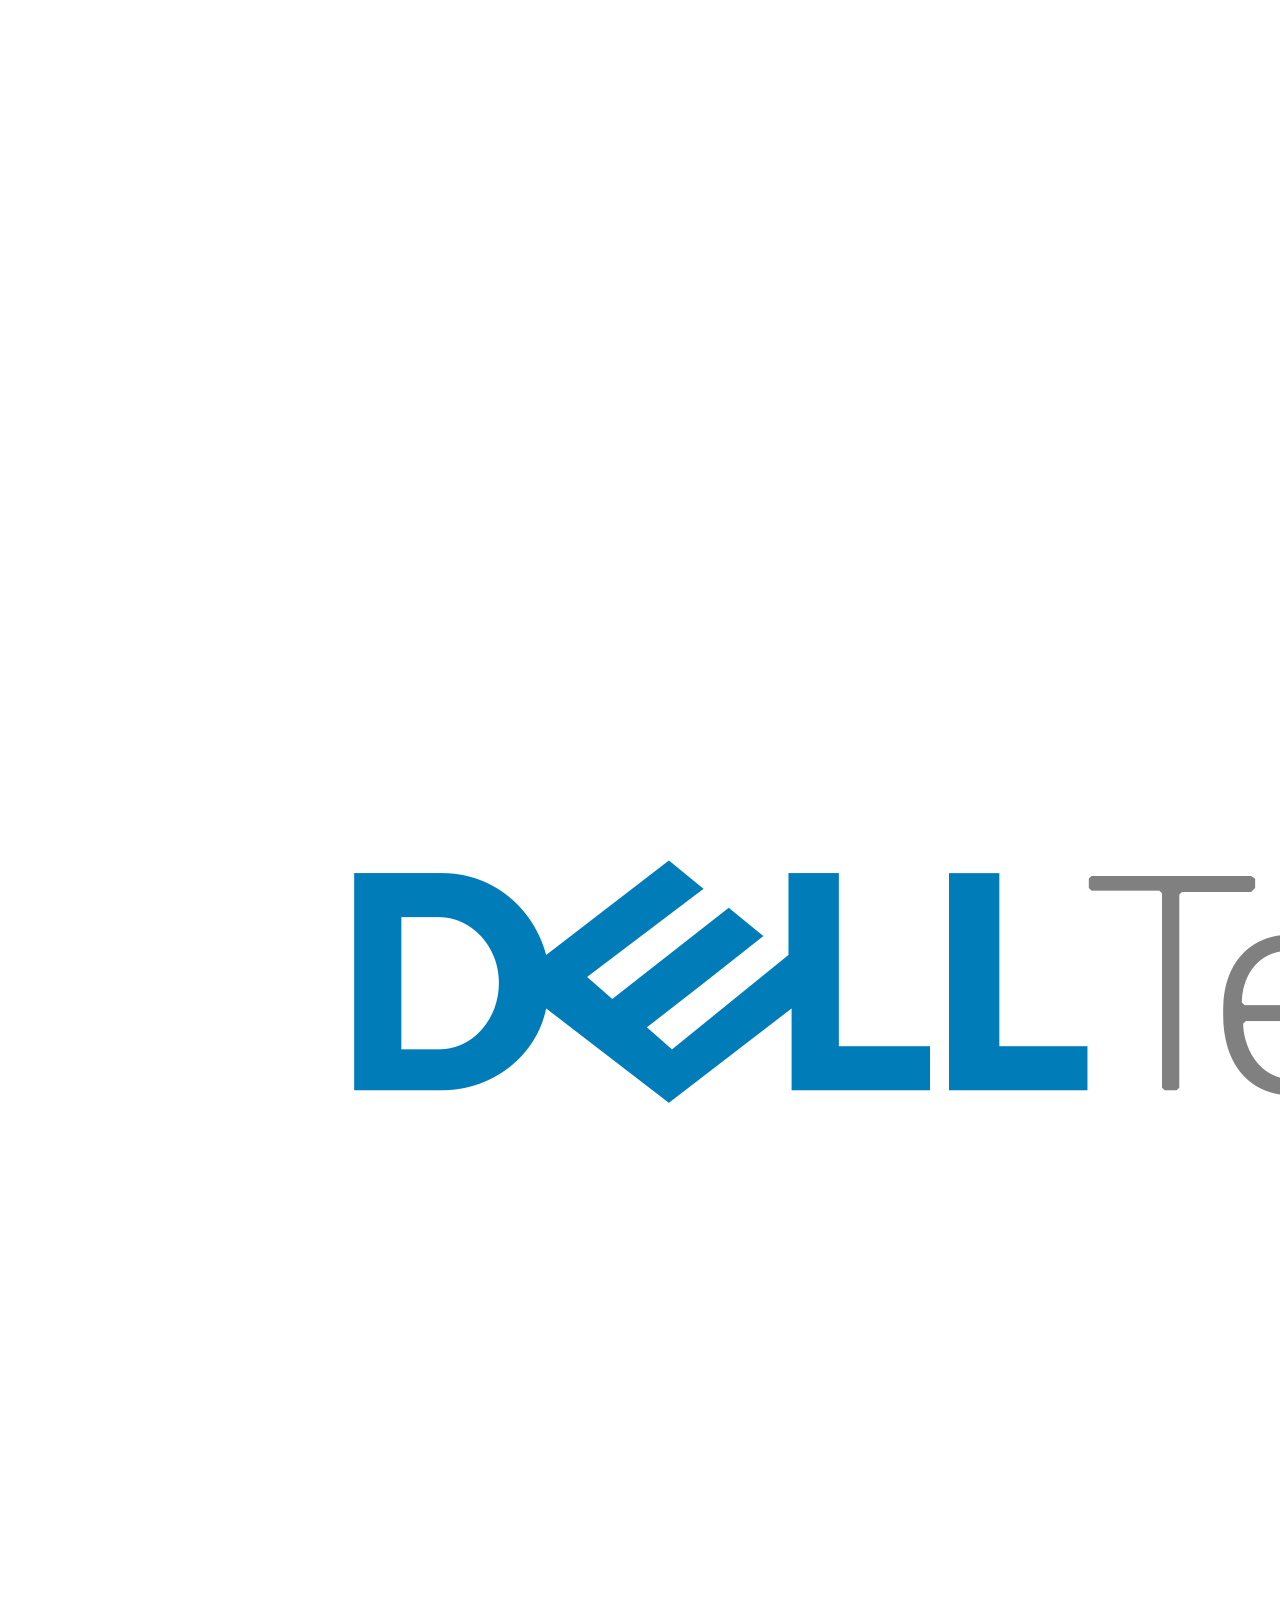
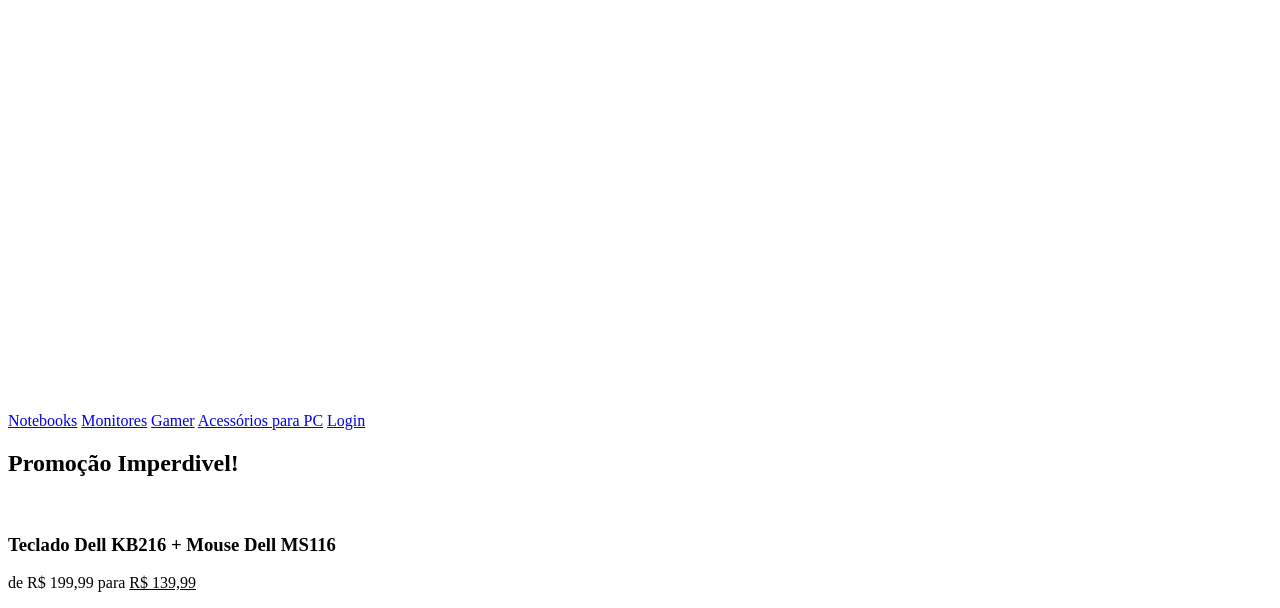
==== acessorios.html @ 4a7c5086 "updatekaua" ====
<!DOCTYPE html>
<html lang="pt-br">
<head>
    <meta charset="UTF-8">
    <meta name="viewport" content="width=device-width, initial-scale=1.0">
    <title>Acessórios para PC | Dell technologies</title>
    
</head>
<body>


    <header>
        
        <nav class="nave">
            
            <a href="./index.html"><img src="./imagens/Dell_Technologies-Logo.wine.png" alt="logodel" id="logo"></a>
            <div id="dive">
        <a href="./notebooks.html" class="navega">Notebooks</a>
        <a href="./monitores.html" class="navega">Monitores</a>
        <a href="./gamer" class="navega">Gamer</a>
        <a href="./acessorios.html" class="navega">Acessórios para PC</a>
        <a href="./login.html" class="navega">Login</a>
    </div>
        </nav>
    </header>






    <section>
        <h2>Promoção Imperdivel!</h2>
    <article>
  <img src="" alt=""> <img src="" alt="">
<h3>Teclado Dell KB216 + Mouse Dell MS116</h3>
<p> de R$ 199,99 para <u>R$ 139,99</u></p>



    </section>

</body>
</html>
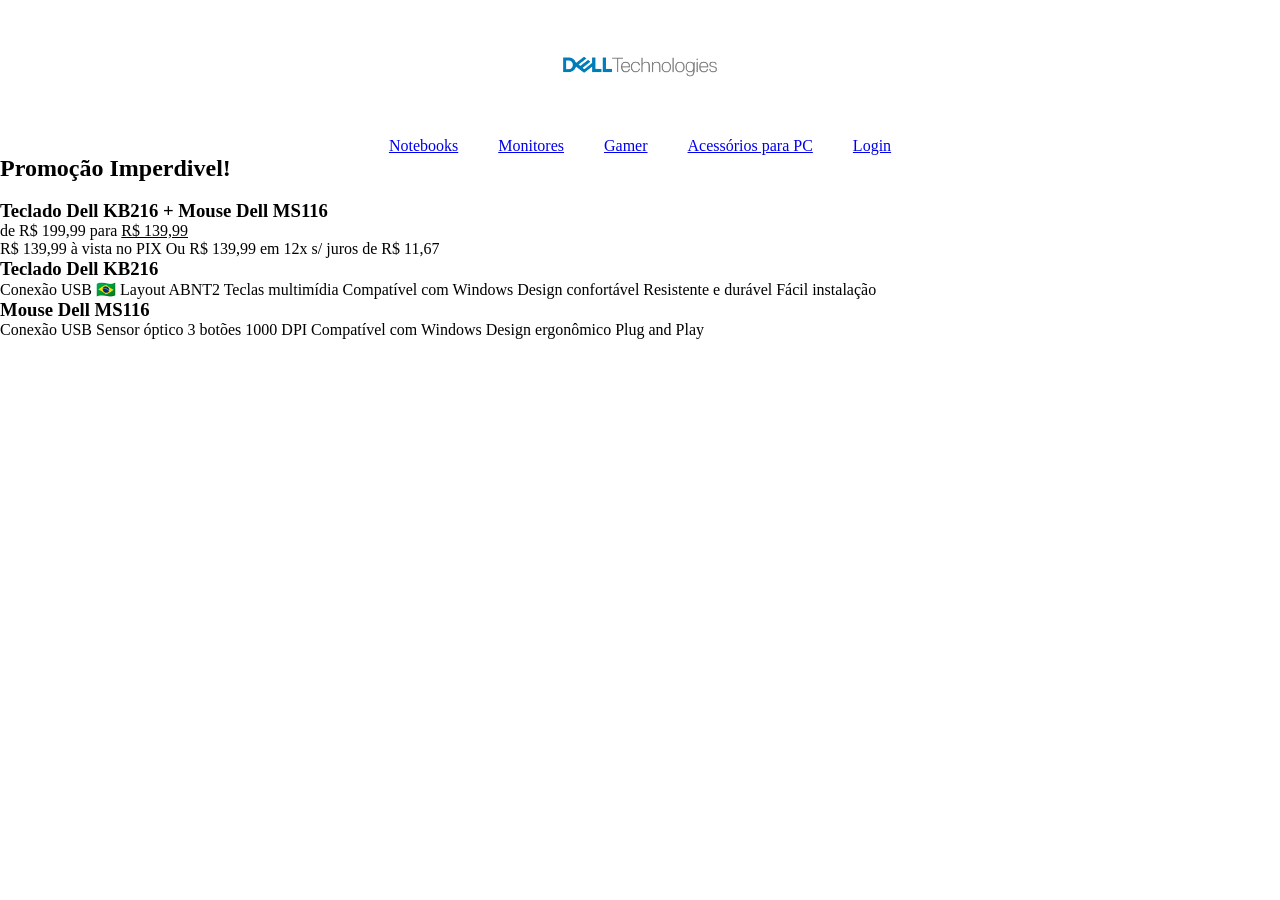
==== commit dffa5ad1: "Update 4" ====
--- a/acessorios.html
+++ b/acessorios.html
@@ -4,7 +4,7 @@
     <meta charset="UTF-8">
     <meta name="viewport" content="width=device-width, initial-scale=1.0">
     <title>Acessórios para PC | Dell technologies</title>
-    
+    <link rel="stylesheet" href="./acessorios.css">
 </head>
 <body>
 
@@ -36,7 +36,26 @@
 <h3>Teclado Dell KB216 + Mouse Dell MS116</h3>
 <p> de R$ 199,99 para <u>R$ 139,99</u></p>
 
+<p>R$ 139,99 à vista no PIX
+Ou R$ 139,99 em 12x s/ juros de R$ 11,67</p>
 
+
+<h3> Teclado Dell KB216 </h3>
+    <p> Conexão USB
+    🇧🇷 Layout ABNT2
+     Teclas multimídia
+     Compatível com Windows
+     Design confortável
+     Resistente e durável
+     Fácil instalação</p>
+     <h3>Mouse Dell MS116 </h3>
+    <p> Conexão USB
+     Sensor óptico
+     3 botões
+     1000 DPI
+     Compatível com Windows
+     Design ergonômico
+     Plug and Play</p>
 
     </section>
 
--- a/acessorios.css
+++ b/acessorios.css
@@ -0,0 +1,19 @@
+*{
+    margin: 0%;
+    padding: 0%;
+    box-sizing: border-box; 
+ }
+ #logo{
+     width: 200px;
+ }
+ .nave{
+     display: flex;
+     flex-direction: column;
+     align-items: center;
+     z-index: ;
+     
+ }
+ #dive{
+    display: flex;
+     gap: 40px;
+ }
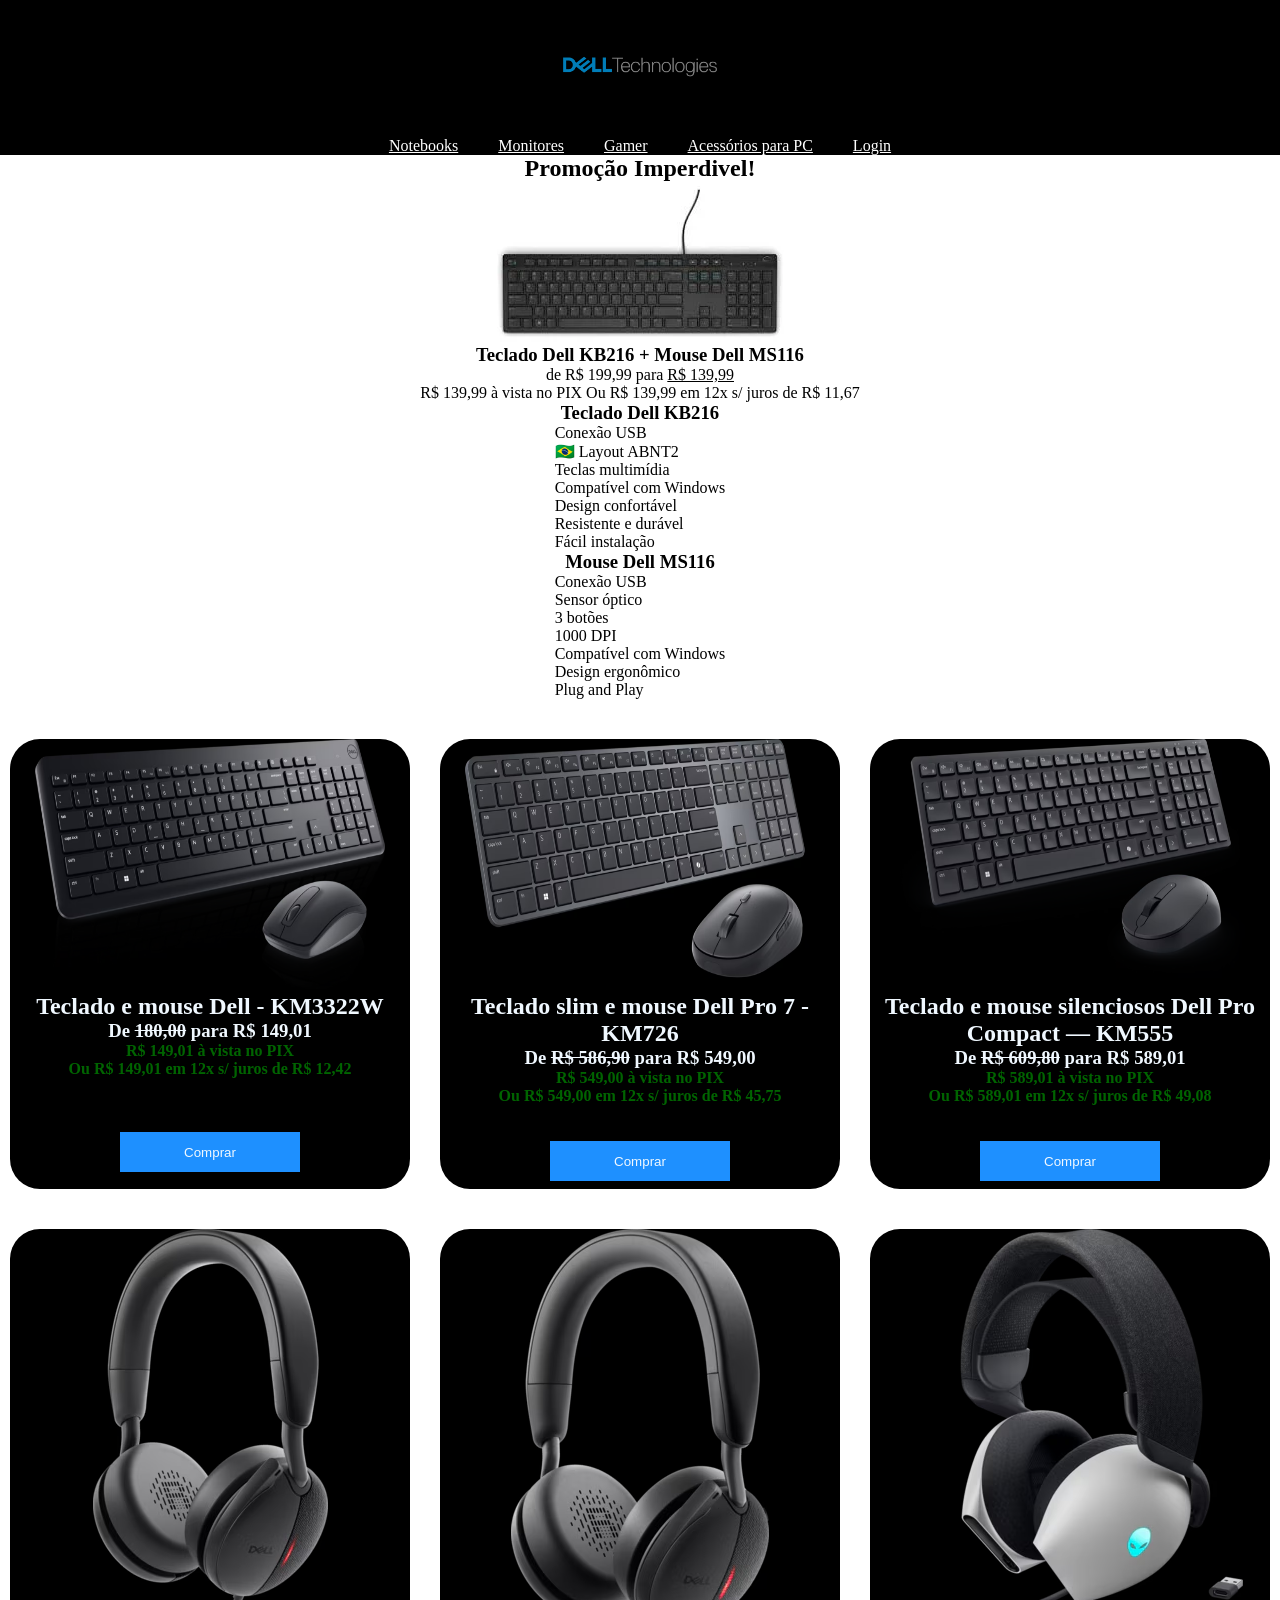
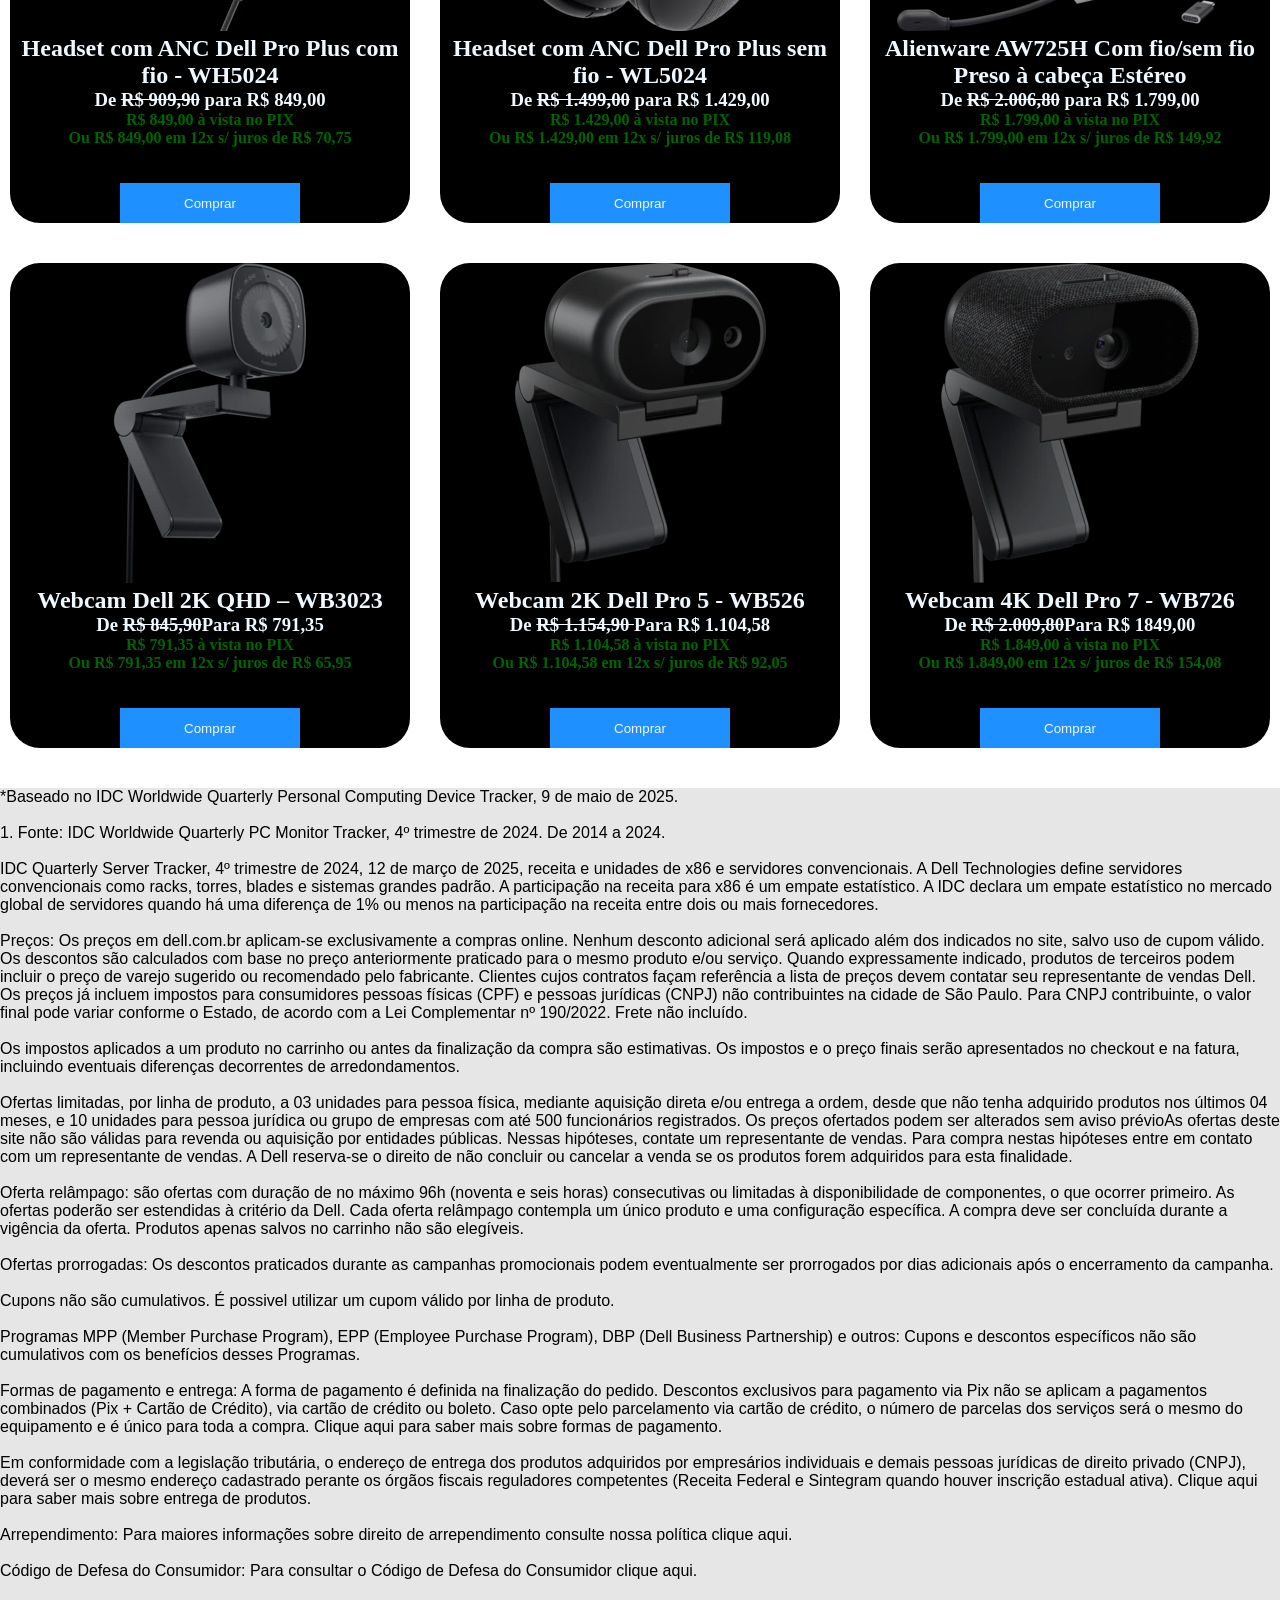
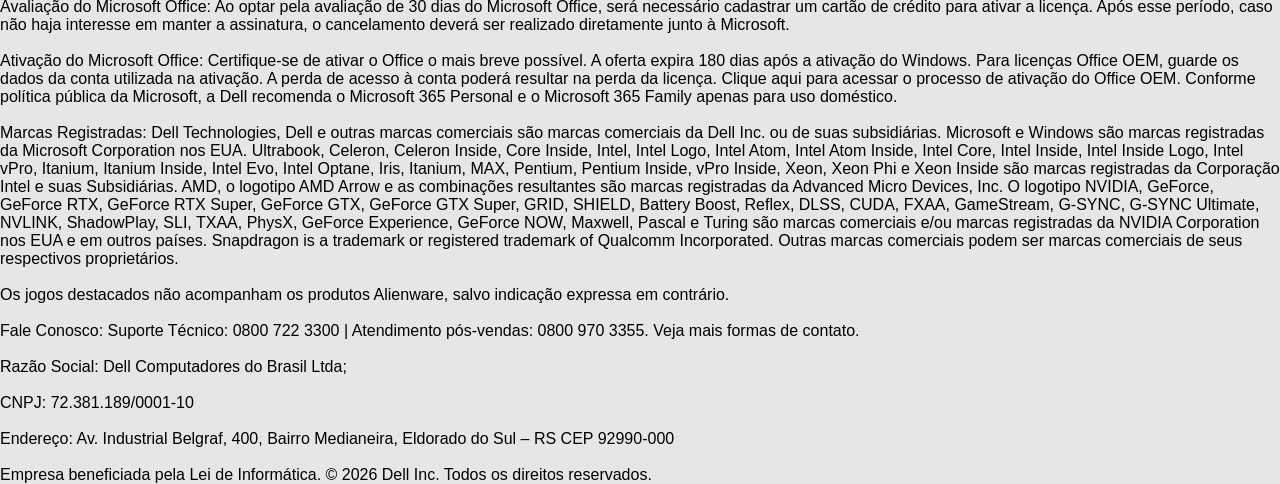
==== commit b8699a7e: "uptdate" ====
--- a/acessorios.html
+++ b/acessorios.html
@@ -17,7 +17,7 @@
             <div id="dive">
         <a href="./notebooks.html" class="navega">Notebooks</a>
         <a href="./monitores.html" class="navega">Monitores</a>
-        <a href="./gamer" class="navega">Gamer</a>
+        <a href="./gamer.html" class="navega">Gamer</a>
         <a href="./acessorios.html" class="navega">Acessórios para PC</a>
         <a href="./login.html" class="navega">Login</a>
     </div>
@@ -30,9 +30,10 @@
 
 
     <section>
+        
+    <article class=" promo">
         <h2>Promoção Imperdivel!</h2>
-    <article>
-  <img src="" alt=""> <img src="" alt="">
+        <img src="./img/Teclado promoção frente" alt="">
 <h3>Teclado Dell KB216 + Mouse Dell MS116</h3>
 <p> de R$ 199,99 para <u>R$ 139,99</u></p>
 
@@ -41,23 +42,213 @@
 
 
 <h3> Teclado Dell KB216 </h3>
-    <p> Conexão USB
-    🇧🇷 Layout ABNT2
-     Teclas multimídia
-     Compatível com Windows
-     Design confortável
-     Resistente e durável
+    <p> Conexão USB <br>
+    🇧🇷 Layout ABNT2 <br>
+     Teclas multimídia <br>
+     Compatível com Windows <br>
+     Design confortável <br>
+     Resistente e durável <br>
      Fácil instalação</p>
      <h3>Mouse Dell MS116 </h3>
-    <p> Conexão USB
-     Sensor óptico
-     3 botões
-     1000 DPI
-     Compatível com Windows
-     Design ergonômico
+    <p> Conexão USB <br>
+     Sensor óptico <br>
+     3 botões <br>
+     1000 DPI <br>
+     Compatível com Windows <br>
+     Design ergonômico <br>
      Plug and Play</p>
-
+     </article>
+</section>
+
+<section class="produtos">
+
+
+    <article class="caixaproduto"> 
+    
+    <img src="./img/teclado 1.avif " class="imgteclado">
+    <h2>Teclado e mouse Dell - KM3322W</h2>
+    <h3>De <del>180,00</del> para R$ 149,01</h3>
+    <h4>R$ 149,01 à vista no PIX <br>
+    Ou R$ 149,01 em 12x s/ juros de R$ 12,42</h4> 
+    <p></p>
+    <br>
+    <br>
+    <br>
+    <button>Comprar</button>
+    <br>
+</article>
+    <article class="caixaproduto"> 
+    
+    <img src="./img/teclado 2.avif " class="imgteclado">
+    <h2>Teclado slim e mouse Dell Pro 7 - KM726</h2>
+    <h3>De <del>R$ 586,90</del> para R$ 549,00</h3>
+    <h4>R$ 549,00 à vista no PIX <br>
+        Ou R$ 549,00 em 12x s/ juros de R$ 45,75</h4> 
+    <p></p>
+    <br>
+    <br>
+    <button>Comprar</button>
+    <br>
+</article>
+    <article class="caixaproduto"> 
+    
+    <img src="./img/teclado 3.avif " class="imgteclado">
+    <h2>Teclado e mouse silenciosos Dell Pro Compact — KM555</h2>
+    <h3>De <del>R$ 609,80</del> para R$ 589,01</h3>
+    <h4>R$ 589,01 à vista no PIX <br>
+        Ou R$ 589,01 em 12x s/ juros de R$ 49,08</h4> 
+    <p></p>
+    <br>
+    <br>
+    <button>Comprar</button>
+    <br>
+</article>
     </section>
 
+    <section class="produtos">
+
+        <article class="caixaproduto"> 
+        
+        <img src="./img/fone 1.avif ">
+        <h2>Headset com ANC Dell Pro Plus com fio - WH5024</h2>
+        <h3>De <del>R$ 909,90</del> para R$ 849,00</h3>
+        <h4>R$ 849,00 à vista no PIX <br>
+            Ou R$ 849,00 em 12x s/ juros de R$ 70,75</h4> 
+        <p></p>
+        <br>
+        <br>
+        <button>Comprar</button>
+        <br>
+        </article>
+        <article class="caixaproduto"> 
+        
+        <img src="./img/fone 2.avif ">
+        <h2>Headset com ANC Dell Pro Plus sem fio - WL5024
+        </h2>
+        <h3>De <del> R$ 1.499,00</del> para R$ 1.429,00</h3>
+        <h4>R$ 1.429,00 à vista no PIX <br>
+            Ou R$ 1.429,00 em 12x s/ juros de R$ 119,08</h4> 
+        <p></p>
+        <br>
+        <br>
+        <button>Comprar</button>
+        <br>
+    </article>
+        <article class="caixaproduto"> 
+        
+        <img src="./img/fone 3.avif ">
+        <h2>Alienware AW725H Com fio/sem fio Preso à cabeça Estéreo</h2>
+        <h3>De <del>R$ 2.006,80</del> para R$ 1.799,00</h3>
+        <h4>R$ 1.799,00 à vista no PIX <br>
+         Ou R$ 1.799,00 em 12x s/ juros de R$ 149,92</h4> 
+        <p></p>
+        <br>
+        <br>
+        <button>Comprar</button>
+        <br>
+    </article>
+        </section>
+
+
+        <section class="produtos">
+
+
+        <article class="caixaproduto">
+        <img src="./img/webcam 1.webp" alt="">
+        <h2>Webcam Dell 2K QHD – WB3023</h2>
+        
+        <h3>De <del>R$ 845,90</del>Para R$ 791,35</h3>
+        
+        <h4>R$ 791,35 à vista no PIX <br>
+        Ou R$ 791,35 em 12x s/ juros de R$ 65,95 </h4>
+        
+        <p> </p>
+        <br>
+        <br>
+        <button>Comprar</button>
+        <br>
+        </article >
+        
+        <article class="caixaproduto"> 
+        <img src="./img/webcam 2.webp" alt="">
+        <h2> Webcam 2K Dell Pro 5 - WB526 </h2> 
+        
+        <h3> De <del> R$ 1.154,90 </del> Para R$ 1.104,58 </h3>
+        
+        <h4>R$ 1.104,58 à vista no PIX <br>
+        Ou R$ 1.104,58 em 12x s/ juros de R$ 92,05</h4>
+        
+        <p> </p>
+        <br>
+        <br>
+        <button>Comprar</button>
+        <br>
+        </article>
+        
+        
+        <article class="caixaproduto">
+        <img src="./img/webcam 3.webp" alt="">
+        <h2>Webcam 4K Dell Pro 7 - WB726 </h2>
+        
+        <h3>De <del>R$ 2.009,80</del>Para R$ 1849,00 </h3>
+        
+        <h4>R$ 1.849,00 à vista no PIX <br>
+        Ou R$ 1.849,00 em 12x s/ juros de R$ 154,08</h4>
+        <p></p>
+        <br>
+        <br>
+        <button>Comprar</button>
+        <br>
+        
+        </section>
+
+
+    </section>
+    <footer class="rodape">
+        <p>*Baseado no IDC Worldwide Quarterly Personal Computing Device Tracker, 9 de maio de 2025.<br>
+            <br>
+            1. Fonte: IDC Worldwide Quarterly PC Monitor Tracker, 4º trimestre de 2024. De 2014 a 2024.<br>
+            <br>
+            IDC Quarterly Server Tracker, 4º trimestre de 2024, 12 de março de 2025, receita e unidades de x86 e servidores convencionais. A Dell Technologies define servidores convencionais como racks, torres, blades e sistemas grandes padrão. A participação na receita para x86 é um empate estatístico. A IDC declara um empate estatístico no mercado global de servidores quando há uma diferença de 1% ou menos na participação na receita entre dois ou mais fornecedores.<br>
+            <br>
+            Preços: Os preços em dell.com.br aplicam-se exclusivamente a compras online. Nenhum desconto adicional será aplicado além dos indicados no site, salvo uso de cupom válido. Os descontos são calculados com base no preço anteriormente praticado para o mesmo produto e/ou serviço. Quando expressamente indicado, produtos de terceiros podem incluir o preço de varejo sugerido ou recomendado pelo fabricante. Clientes cujos contratos façam referência a lista de preços devem contatar seu representante de vendas Dell. Os preços já incluem impostos para consumidores pessoas físicas (CPF) e pessoas jurídicas (CNPJ) não contribuintes na cidade de São Paulo. Para CNPJ contribuinte, o valor final pode variar conforme o Estado, de acordo com a Lei Complementar nº 190/2022. Frete não incluído.<br>
+            <br>
+            Os impostos aplicados a um produto no carrinho ou antes da finalização da compra são estimativas. Os impostos e o preço finais serão apresentados no checkout e na fatura, incluindo eventuais diferenças decorrentes de arredondamentos.<br>
+            <br>
+            Ofertas limitadas, por linha de produto, a 03 unidades para pessoa física, mediante aquisição direta e/ou entrega a ordem, desde que não tenha adquirido produtos nos últimos 04 meses, e 10 unidades para pessoa jurídica ou grupo de empresas com até 500 funcionários registrados. Os preços ofertados podem ser alterados sem aviso prévioAs ofertas deste site não são válidas para revenda ou aquisição por entidades públicas. Nessas hipóteses, contate um representante de vendas. Para compra nestas hipóteses entre em contato com um representante de vendas. A Dell reserva-se o direito de não concluir ou cancelar a venda se os produtos forem adquiridos para esta finalidade.<br>
+            <br>
+            Oferta relâmpago: são ofertas com duração de no máximo 96h (noventa e seis horas) consecutivas ou limitadas à disponibilidade de componentes, o que ocorrer primeiro. As ofertas poderão ser estendidas à critério da Dell. Cada oferta relâmpago contempla um único produto e uma configuração específica. A compra deve ser concluída durante a vigência da oferta. Produtos apenas salvos no carrinho não são elegíveis.<br>
+            <br>
+            Ofertas prorrogadas: Os descontos praticados durante as campanhas promocionais podem eventualmente ser prorrogados por dias adicionais após o encerramento da campanha.<br>
+            <br>
+            Cupons não são cumulativos. É possivel utilizar um cupom válido por linha de produto.<br>
+            <br>
+            Programas MPP (Member Purchase Program), EPP (Employee Purchase Program), DBP (Dell Business Partnership) e outros: Cupons e descontos específicos não são cumulativos com os benefícios desses Programas.<br>
+            <br>
+            Formas de pagamento e entrega: A forma de pagamento é definida na finalização do pedido. Descontos exclusivos para pagamento via Pix não se aplicam a pagamentos combinados (Pix + Cartão de Crédito), via cartão de crédito ou boleto. Caso opte pelo parcelamento via cartão de crédito, o número de parcelas dos serviços será o mesmo do equipamento e é único para toda a compra. Clique aqui para saber mais sobre formas de pagamento.<br>
+            <br>
+            Em conformidade com a legislação tributária, o endereço de entrega dos produtos adquiridos por empresários individuais e demais pessoas jurídicas de direito privado (CNPJ), deverá ser o mesmo endereço cadastrado perante os órgãos fiscais reguladores competentes (Receita Federal e Sintegram quando houver inscrição estadual ativa). Clique aqui para saber mais sobre entrega de produtos.<br>
+            <br>
+            Arrependimento: Para maiores informações sobre direito de arrependimento consulte nossa política clique aqui.<br>
+            <br>
+            Código de Defesa do Consumidor: Para consultar o Código de Defesa do Consumidor clique aqui.<br>
+            <br>
+            Avaliação do Microsoft Office: Ao optar pela avaliação de 30 dias do Microsoft Office, será necessário cadastrar um cartão de crédito para ativar a licença. Após esse período, caso não haja interesse em manter a assinatura, o cancelamento deverá ser realizado diretamente junto à Microsoft.<br>
+            <br>
+            Ativação do Microsoft Office: Certifique-se de ativar o Office o mais breve possível. A oferta expira 180 dias após a ativação do Windows. Para licenças Office OEM, guarde os dados da conta utilizada na ativação. A perda de acesso à conta poderá resultar na perda da licença. Clique aqui para acessar o processo de ativação do Office OEM. Conforme política pública da Microsoft, a Dell recomenda o Microsoft 365 Personal e o Microsoft 365 Family apenas para uso doméstico.<br>
+            <br>
+            Marcas Registradas: Dell Technologies, Dell e outras marcas comerciais são marcas comerciais da Dell Inc. ou de suas subsidiárias. Microsoft e Windows são marcas registradas da Microsoft Corporation nos EUA. Ultrabook, Celeron, Celeron Inside, Core Inside, Intel, Intel Logo, Intel Atom, Intel Atom Inside, Intel Core, Intel Inside, Intel Inside Logo, Intel vPro, Itanium, Itanium Inside, Intel Evo, Intel Optane, Iris, Itanium, MAX, Pentium, Pentium Inside, vPro Inside, Xeon, Xeon Phi e Xeon Inside são marcas registradas da Corporação Intel e suas Subsidiárias. AMD, o logotipo AMD Arrow e as combinações resultantes são marcas registradas da Advanced Micro Devices, Inc. O logotipo NVIDIA, GeForce, GeForce RTX, GeForce RTX Super, GeForce GTX, GeForce GTX Super, GRID, SHIELD, Battery Boost, Reflex, DLSS, CUDA, FXAA, GameStream, G-SYNC, G-SYNC Ultimate, NVLINK, ShadowPlay, SLI, TXAA, PhysX, GeForce Experience, GeForce NOW, Maxwell, Pascal e Turing são marcas comerciais e/ou marcas registradas da NVIDIA Corporation nos EUA e em outros países. Snapdragon is a trademark or registered trademark of Qualcomm Incorporated. Outras marcas comerciais podem ser marcas comerciais de seus respectivos proprietários.<br>
+            <br>
+            Os jogos destacados não acompanham os produtos Alienware, salvo indicação expressa em contrário.<br> 
+            <br>
+            Fale Conosco: Suporte Técnico: 0800 722 3300 | Atendimento pós-vendas: 0800 970 3355. Veja mais formas de contato.<br>
+            <br>
+            Razão Social: Dell Computadores do Brasil Ltda;<br><br>
+            CNPJ: 72.381.189/0001-10<br><br>
+            Endereço: Av. Industrial Belgraf, 400, Bairro Medianeira, Eldorado do Sul – RS CEP 92990-000<br>
+            <br>
+            Empresa beneficiada pela Lei de Informática.
+            © 2026 Dell Inc. Todos os direitos reservados.</p>
+    </footer>
 </body>
 </html>
--- a/acessorios.css
+++ b/acessorios.css
@@ -10,10 +10,54 @@
      display: flex;
      flex-direction: column;
      align-items: center;
-     z-index: ;
+     background-color: black;
      
  }
  #dive{
     display: flex;
      gap: 40px;
- }+ }
+ a{
+    color: white;
+ }
+ .produtos{
+    display: flex;
+    justify-content: center;
+    align-items: stretch;
+    gap: 30px;
+    margin: 40px auto;
+    
+ }
+ .caixaproduto{
+    width: 350px;
+    min-height: 450px;
+    background-color: black;
+    color: aliceblue;
+    width: 400px;
+    text-align: center;
+   border-radius: 30px;
+ }
+ .promo{
+    display: flex;
+align-items: center;
+    flex-direction: column;
+ }
+ h4{
+    color: darkgreen;
+ }
+ .imgteclado{
+    width: 350px;
+    height: 250px;
+ }
+ button{
+    cursor: pointer;
+    width: 180px;
+    height: 40px;
+    color: aliceblue;
+    background-color: dodgerblue;
+    border: none;
+ }
+ .rodape{
+    background-color: rgb(230, 230, 230);
+    font-family: Arial, Helvetica, sans-serif;
+}
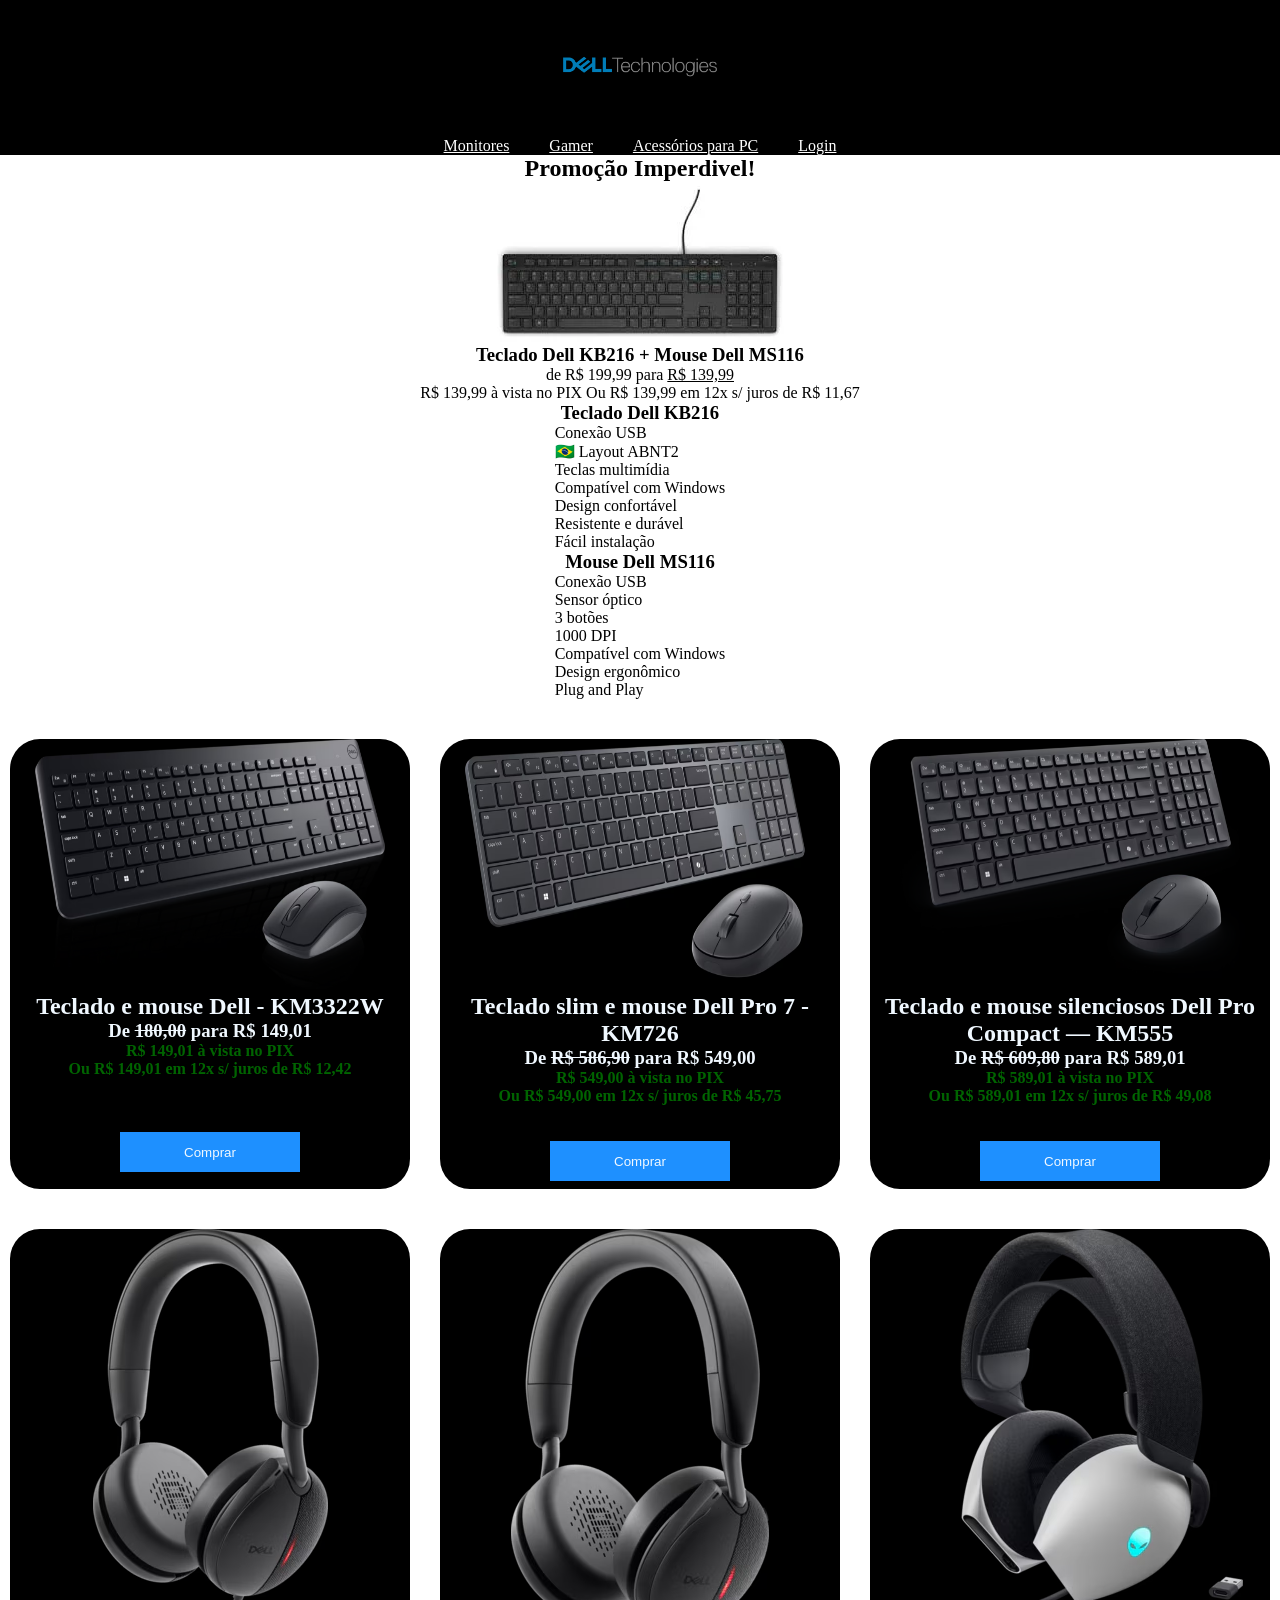
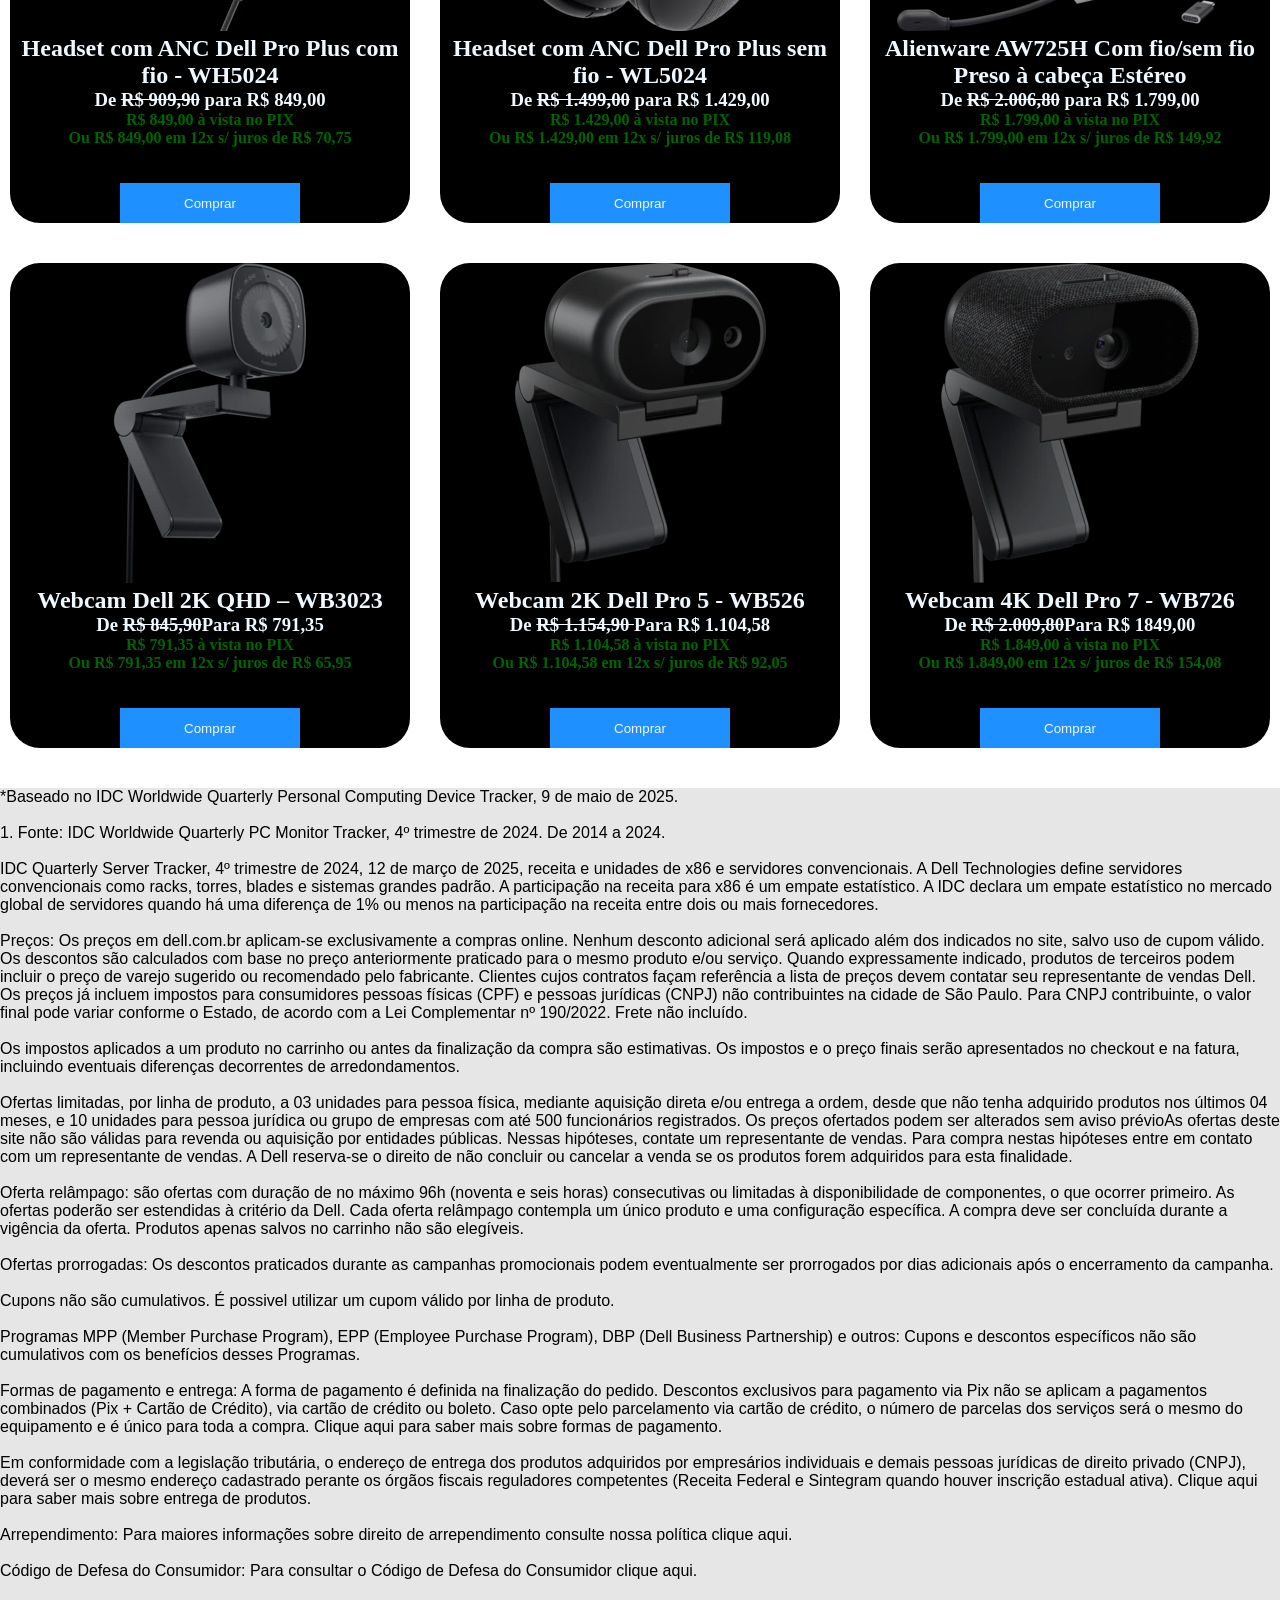
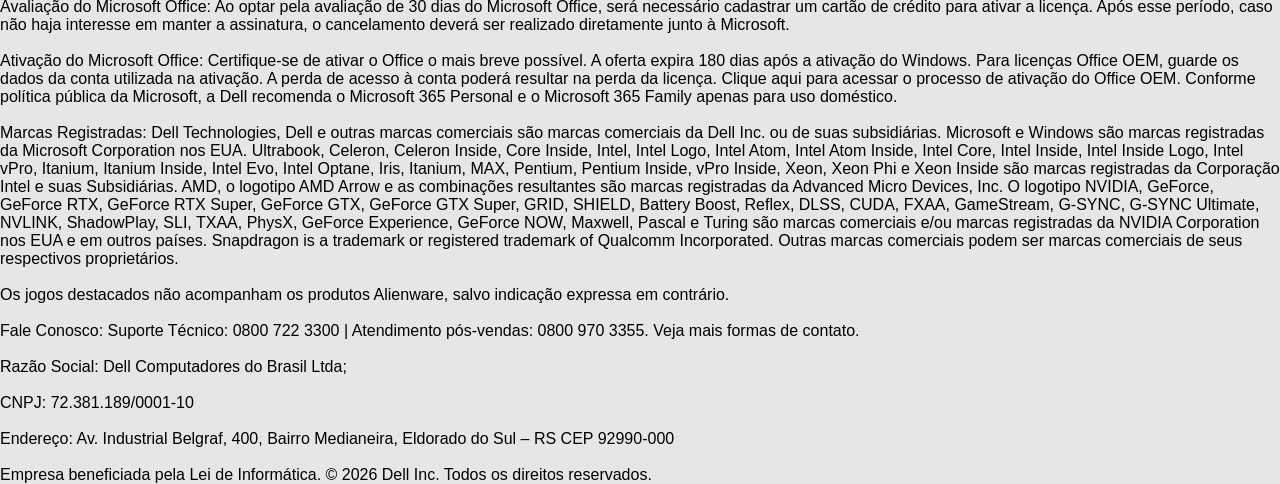
==== commit 38fb6a8f: "ultima atualização" ====
--- a/acessorios.html
+++ b/acessorios.html
@@ -15,7 +15,7 @@
             
             <a href="./index.html"><img src="./imagens/Dell_Technologies-Logo.wine.png" alt="logodel" id="logo"></a>
             <div id="dive">
-        <a href="./notebooks.html" class="navega">Notebooks</a>
+        
         <a href="./monitores.html" class="navega">Monitores</a>
         <a href="./gamer.html" class="navega">Gamer</a>
         <a href="./acessorios.html" class="navega">Acessórios para PC</a>
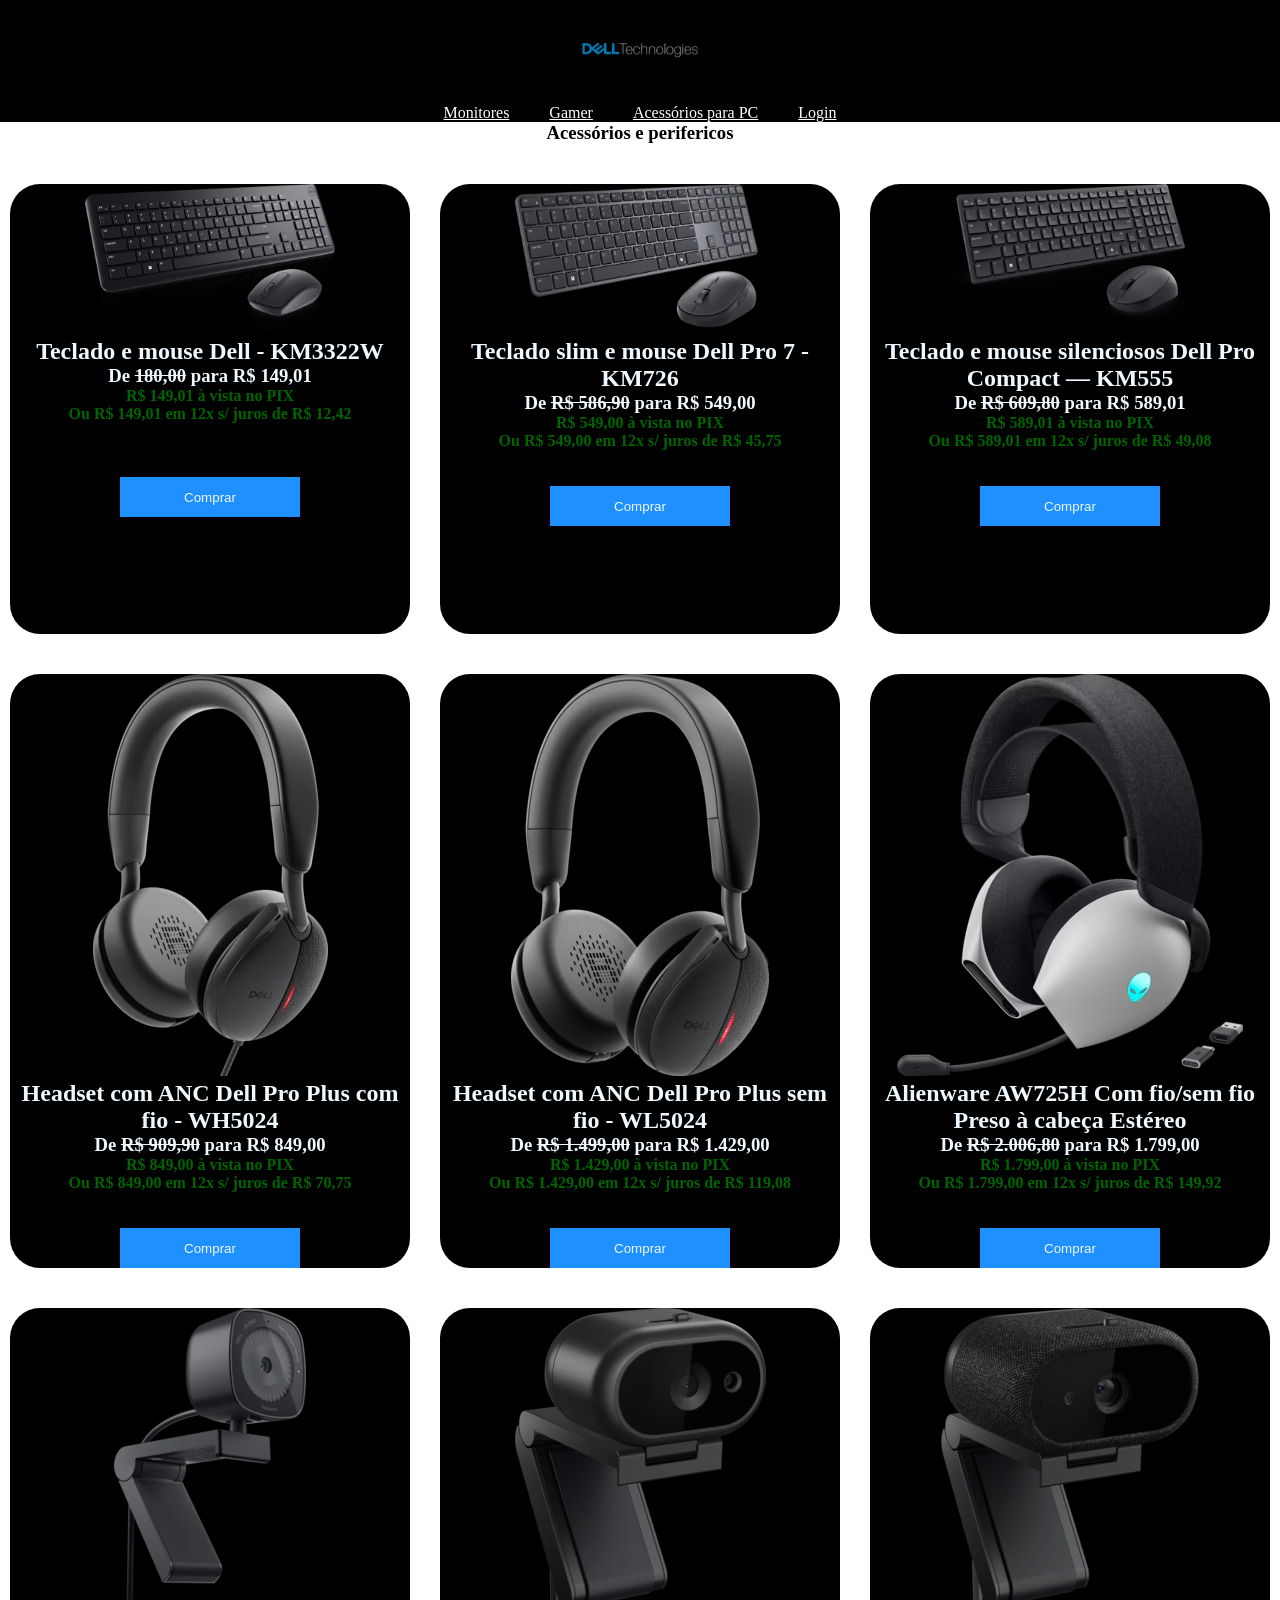
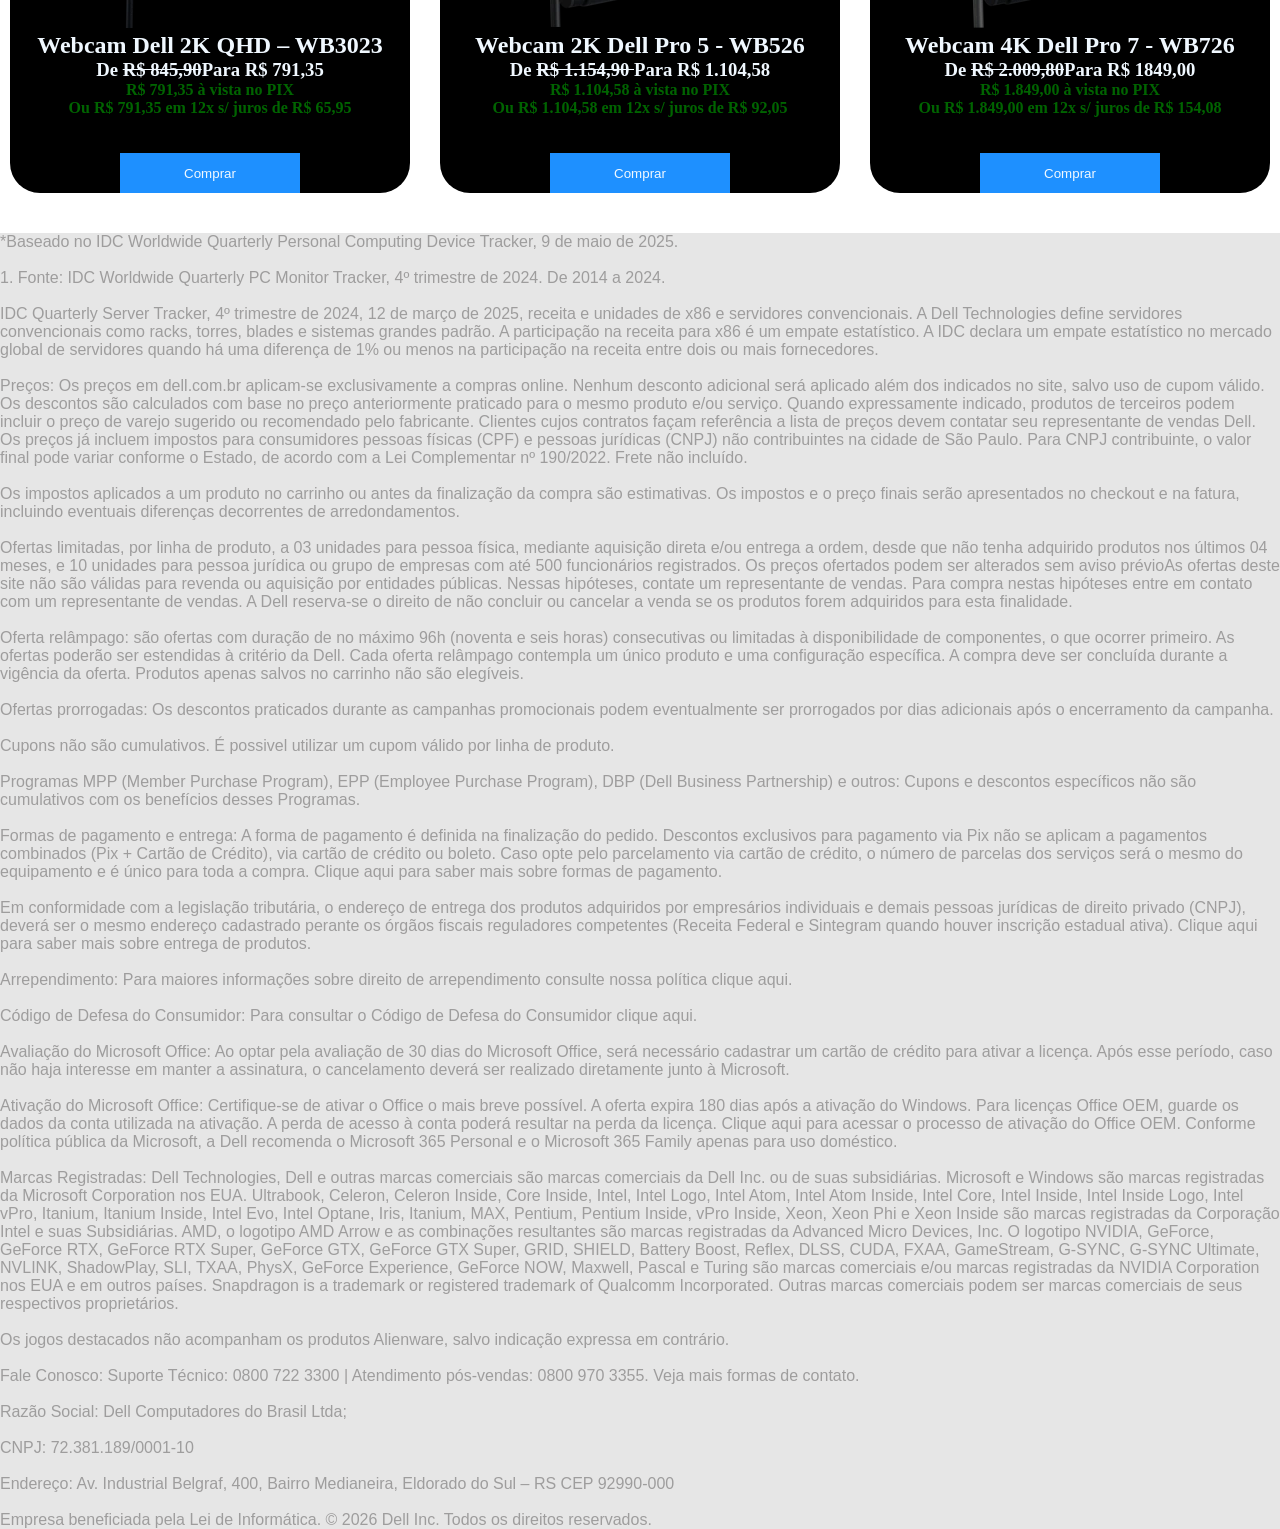
==== commit 41162534: "ultimo att" ====
--- a/acessorios.html
+++ b/acessorios.html
@@ -32,32 +32,9 @@
     <section>
         
     <article class=" promo">
-        <h2>Promoção Imperdivel!</h2>
-        <img src="./img/Teclado promoção frente" alt="">
-<h3>Teclado Dell KB216 + Mouse Dell MS116</h3>
-<p> de R$ 199,99 para <u>R$ 139,99</u></p>
-
-<p>R$ 139,99 à vista no PIX
-Ou R$ 139,99 em 12x s/ juros de R$ 11,67</p>
-
-
-<h3> Teclado Dell KB216 </h3>
-    <p> Conexão USB <br>
-    🇧🇷 Layout ABNT2 <br>
-     Teclas multimídia <br>
-     Compatível com Windows <br>
-     Design confortável <br>
-     Resistente e durável <br>
-     Fácil instalação</p>
-     <h3>Mouse Dell MS116 </h3>
-    <p> Conexão USB <br>
-     Sensor óptico <br>
-     3 botões <br>
-     1000 DPI <br>
-     Compatível com Windows <br>
-     Design ergonômico <br>
-     Plug and Play</p>
-     </article>
+        <h1>Acessórios e perifericos</h1>
+        
+
 </section>
 
 <section class="produtos">
@@ -205,7 +182,7 @@
 
     </section>
     <footer class="rodape">
-        <p>*Baseado no IDC Worldwide Quarterly Personal Computing Device Tracker, 9 de maio de 2025.<br>
+        <p class="rodapee">*Baseado no IDC Worldwide Quarterly Personal Computing Device Tracker, 9 de maio de 2025.<br>
             <br>
             1. Fonte: IDC Worldwide Quarterly PC Monitor Tracker, 4º trimestre de 2024. De 2014 a 2024.<br>
             <br>
--- a/acessorios.css
+++ b/acessorios.css
@@ -3,23 +3,34 @@
     padding: 0%;
     box-sizing: border-box; 
  }
- #logo{
-     width: 200px;
- }
  .nave{
-     display: flex;
-     flex-direction: column;
-     align-items: center;
-     background-color: black;
-     
- }
- #dive{
-    display: flex;
-     gap: 40px;
- }
- a{
-    color: white;
- }
+   display: flex;
+   flex-direction: column;
+   align-items: center;
+   }
+
+   #logo{
+   width: 150px;
+}
+
+#dive{
+  display: flex;
+   gap: 40px;
+   
+   
+}
+#dive a{
+   color: white;
+   
+}
+#dive a:hover{
+   color: rgb(214, 211, 211);
+  
+   transition: 0,5s;
+}
+.nave{
+   background-color: rgb(0, 0, 0);
+}
  .produtos{
     display: flex;
     justify-content: center;
@@ -46,8 +57,8 @@
     color: darkgreen;
  }
  .imgteclado{
-    width: 350px;
-    height: 250px;
+    width: 250px;
+    height: 150px;
  }
  button{
     cursor: pointer;
@@ -60,4 +71,7 @@
  .rodape{
     background-color: rgb(230, 230, 230);
     font-family: Arial, Helvetica, sans-serif;
-}+}
+ .rodapee{
+   color: rgb(158, 157, 157);
+ }
